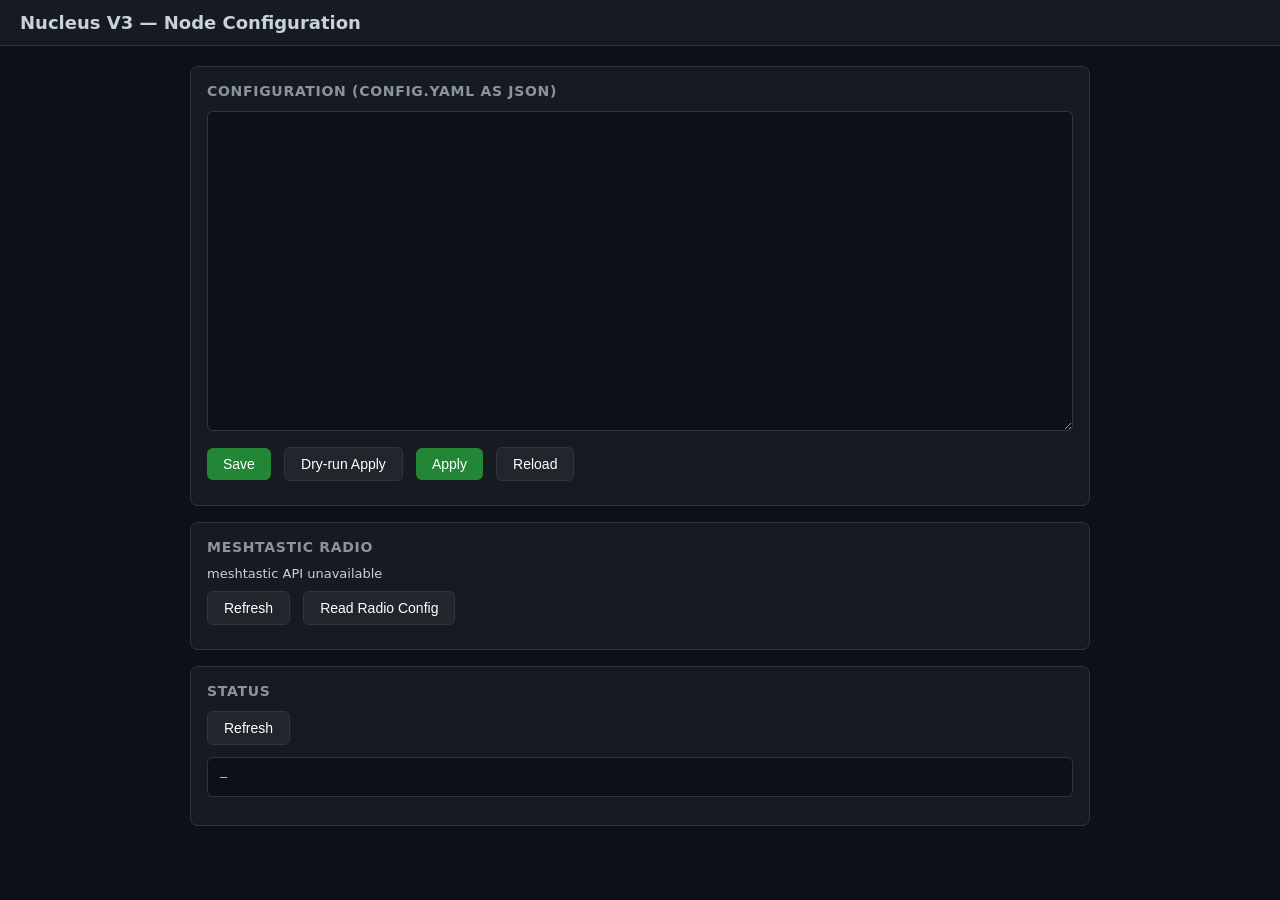
==== nucleusd/web/index.html @ f6db51ee "ap: fix wlan0 AP (no client could connect) + port meshtastic to native meshtasticd AP fixes (restore" ====
<!DOCTYPE html>
<html lang="en">
<head>
  <meta charset="utf-8">
  <meta name="viewport" content="width=device-width, initial-scale=1">
  <title>Nucleus V3</title>
  <style>
    body { font-family: system-ui, sans-serif; margin: 0; background: #0d1117; color: #c9d1d9; }
    header { background: #161b22; padding: 12px 20px; border-bottom: 1px solid #30363d; }
    h1 { font-size: 18px; margin: 0; }
    main { padding: 20px; max-width: 900px; margin: 0 auto; }
    section { background: #161b22; border: 1px solid #30363d; border-radius: 8px; padding: 16px; margin-bottom: 16px; }
    h2 { font-size: 14px; text-transform: uppercase; letter-spacing: .05em; color: #8b949e; margin-top: 0; }
    textarea { width: 100%; height: 320px; background: #0d1117; color: #c9d1d9; border: 1px solid #30363d; border-radius: 6px; font-family: monospace; font-size: 13px; padding: 8px; box-sizing: border-box; }
    input, select { background: #0d1117; color: #c9d1d9; border: 1px solid #30363d; border-radius: 6px; padding: 6px 8px; font-size: 13px; box-sizing: border-box; }
    label { font-size: 13px; color: #8b949e; }
    button { background: #238636; color: #fff; border: none; border-radius: 6px; padding: 8px 16px; font-size: 14px; cursor: pointer; margin-right: 8px; }
    button.secondary { background: #21262d; border: 1px solid #30363d; }
    pre { background: #0d1117; border: 1px solid #30363d; border-radius: 6px; padding: 12px; overflow: auto; font-size: 12px; }
    .msg { margin-top: 8px; font-size: 13px; }
    .ok { color: #3fb950; } .err { color: #f85149; }
  </style>
</head>
<body>
  <header><h1>Nucleus V3 &mdash; Node Configuration</h1></header>
  <main>
    <section>
      <h2>Configuration (config.yaml as JSON)</h2>
      <textarea id="cfg" spellcheck="false"></textarea>
      <div style="margin-top:12px">
        <button onclick="saveCfg()">Save</button>
        <button class="secondary" onclick="applyCfg(true)">Dry-run Apply</button>
        <button onclick="applyCfg(false)">Apply</button>
        <button class="secondary" onclick="loadCfg()">Reload</button>
      </div>
      <div id="msg" class="msg"></div>
    </section>
    <section>
      <h2>Meshtastic Radio</h2>
      <div id="mesh-status" class="msg">&mdash;</div>
      <div style="margin-top:10px">
        <button class="secondary" onclick="meshRefresh()">Refresh</button>
        <button class="secondary" onclick="meshReadConfig()">Read Radio Config</button>
      </div>
      <div id="mesh-cfg" style="margin-top:12px; display:none">
        <div style="display:grid; grid-template-columns:auto 1fr; gap:8px 12px; align-items:center; max-width:520px">
          <label>Long name</label><input id="m-owner" maxlength="39">
          <label>Short name</label><input id="m-owner-short" maxlength="4">
          <label>Modem preset</label>
          <select id="m-modem">
            <option>LONG_FAST</option><option>LONG_SLOW</option><option>LONG_MODERATE</option>
            <option>MEDIUM_FAST</option><option>MEDIUM_SLOW</option>
            <option>SHORT_FAST</option><option>SHORT_SLOW</option><option>SHORT_TURBO</option>
          </select>
          <label>Hop limit</label><input id="m-hop" type="number" min="1" max="7">
          <label>TX power (dBm)</label><input id="m-tx" type="number" min="0" max="30">
          <label>Role</label>
          <select id="m-role">
            <option>CLIENT</option><option>CLIENT_MUTE</option><option>CLIENT_HIDDEN</option>
            <option>TRACKER</option><option>TAK</option><option>TAK_TRACKER</option>
            <option>SENSOR</option><option>ROUTER</option><option>ROUTER_CLIENT</option>
            <option>ROUTER_LATE</option><option>REPEATER</option>
          </select>
          <label>Channel name</label><input id="m-chan" maxlength="11">
        </div>
        <div style="margin-top:12px">
          <button onclick="meshApplyConfig()">Apply to Radio</button>
          <span style="color:#8b949e; font-size:12px">region: <span id="m-region">&mdash;</span> (set via config.yaml)</span>
        </div>
        <div style="margin-top:16px">
          <label style="font-size:13px; color:#8b949e">Channel share URL</label>
          <input id="m-url" style="width:100%; margin-top:4px" placeholder="paste a channel URL to import, or read config to view this node's">
          <div style="margin-top:8px">
            <button class="secondary" onclick="meshApplyUrl()">Import URL</button>
            <button class="secondary" onclick="meshShowQr()">Show QR</button>
          </div>
          <div id="m-qr" style="margin-top:12px; background:#fff; display:inline-block; padding:8px; border-radius:6px"></div>
        </div>
      </div>
      <div id="mesh-msg" class="msg"></div>
    </section>
    <section>
      <h2>Status</h2>
      <button class="secondary" onclick="loadStatus()">Refresh</button>
      <pre id="status">&mdash;</pre>
    </section>
  </main>
  <script src="app.js"></script>
</body>
</html>
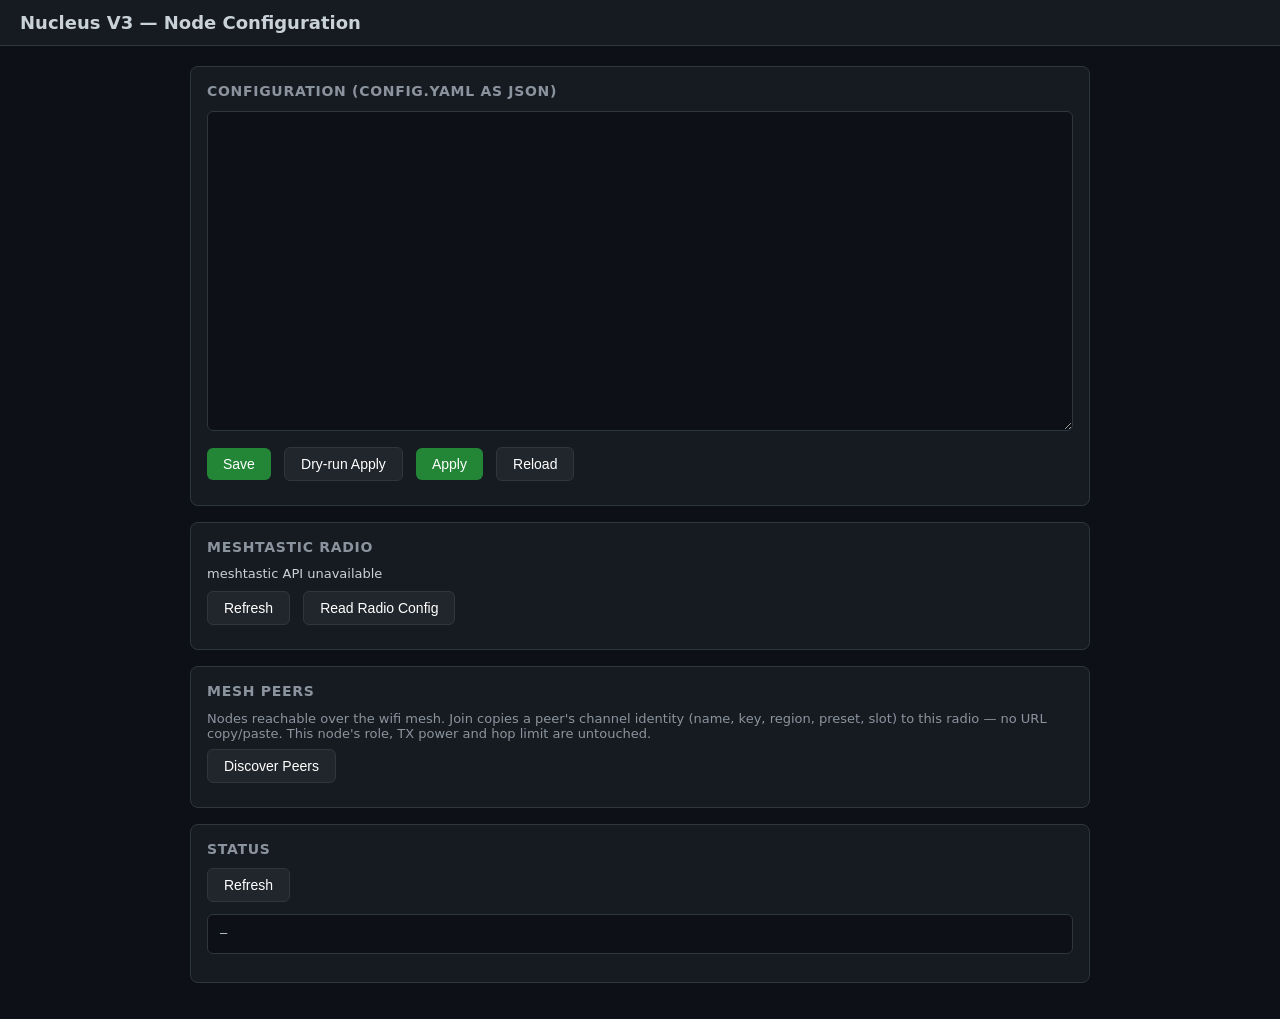
==== commit 1b2c1a81: "feat(meshtastic): expose full channel config + one-click peer join Make the LoRa radio as configurab" ====
--- a/nucleusd/web/index.html
+++ b/nucleusd/web/index.html
@@ -52,20 +52,42 @@
             <option>MEDIUM_FAST</option><option>MEDIUM_SLOW</option>
             <option>SHORT_FAST</option><option>SHORT_SLOW</option><option>SHORT_TURBO</option>
           </select>
-          <label>Hop limit</label><input id="m-hop" type="number" min="1" max="7">
-          <label>TX power (dBm)</label><input id="m-tx" type="number" min="0" max="30">
-          <label>Role</label>
+          <label>Frequency slot</label><input id="m-slot" type="number" min="0" max="104" placeholder="0 = auto">
+          <label style="color:#58a6ff">Channel name</label><input id="m-chan" maxlength="11">
+          <label style="color:#58a6ff">Encryption key</label>
+          <select id="m-psk-mode">
+            <option value="keep">Keep current key</option>
+            <option value="random">Generate new random key</option>
+            <option value="default">Default key (public)</option>
+            <option value="none">No encryption</option>
+            <option value="custom">Enter key…</option>
+          </select>
+          <label style="color:#58a6ff">Key (base64)</label>
+          <input id="m-psk-custom" placeholder="base64:..." style="display:none">
+          <label style="color:#58a6ff">Region</label>
+          <select id="m-region">
+            <option>US</option><option>EU_433</option><option>EU_868</option>
+            <option>ANZ</option><option>CN</option><option>JP</option>
+            <option>KR</option><option>TW</option><option>RU</option>
+            <option>IN</option><option>NZ_865</option><option>TH</option>
+            <option>UA_433</option><option>UA_868</option><option>LORA_24</option>
+          </select>
+          <label style="color:#d29922">Hop limit</label><input id="m-hop" type="number" min="1" max="7">
+          <label style="color:#d29922">TX power (dBm)</label><input id="m-tx" type="number" min="0" max="30">
+          <label style="color:#d29922">Role</label>
           <select id="m-role">
             <option>CLIENT</option><option>CLIENT_MUTE</option><option>CLIENT_HIDDEN</option>
             <option>TRACKER</option><option>TAK</option><option>TAK_TRACKER</option>
             <option>SENSOR</option><option>ROUTER</option><option>ROUTER_CLIENT</option>
             <option>ROUTER_LATE</option><option>REPEATER</option>
           </select>
-          <label>Channel name</label><input id="m-chan" maxlength="11">
+        </div>
+        <div style="margin-top:6px; font-size:12px; color:#8b949e">
+          <span style="color:#58a6ff">Blue</span> = channel identity (must match across nodes) ·
+          <span style="color:#d29922">Amber</span> = this node only
         </div>
         <div style="margin-top:12px">
           <button onclick="meshApplyConfig()">Apply to Radio</button>
-          <span style="color:#8b949e; font-size:12px">region: <span id="m-region">&mdash;</span> (set via config.yaml)</span>
         </div>
         <div style="margin-top:16px">
           <label style="font-size:13px; color:#8b949e">Channel share URL</label>
@@ -80,6 +102,27 @@
       <div id="mesh-msg" class="msg"></div>
     </section>
     <section>
+      <h2>Mesh Peers</h2>
+      <div style="font-size:13px; color:#8b949e; margin-bottom:8px">
+        Nodes reachable over the wifi mesh. Join copies a peer's channel
+        identity (name, key, region, preset, slot) to this radio — no URL
+        copy/paste. This node's role, TX power and hop limit are untouched.
+      </div>
+      <button class="secondary" onclick="meshLoadPeers()">Discover Peers</button>
+      <table id="peers-table" style="display:none; width:100%; border-collapse:collapse; font-size:13px; margin-top:12px">
+        <thead>
+          <tr style="text-align:left; color:#8b949e; border-bottom:1px solid #30363d">
+            <th style="padding:6px">Node IP</th><th style="padding:6px">Channel</th>
+            <th style="padding:6px">Key</th><th style="padding:6px">Region</th>
+            <th style="padding:6px">Preset</th><th style="padding:6px">Slot</th>
+            <th style="padding:6px">Match</th><th style="padding:6px"></th>
+          </tr>
+        </thead>
+        <tbody id="peers-body"></tbody>
+      </table>
+      <div id="peers-msg" class="msg"></div>
+    </section>
+    <section>
       <h2>Status</h2>
       <button class="secondary" onclick="loadStatus()">Refresh</button>
       <pre id="status">&mdash;</pre>
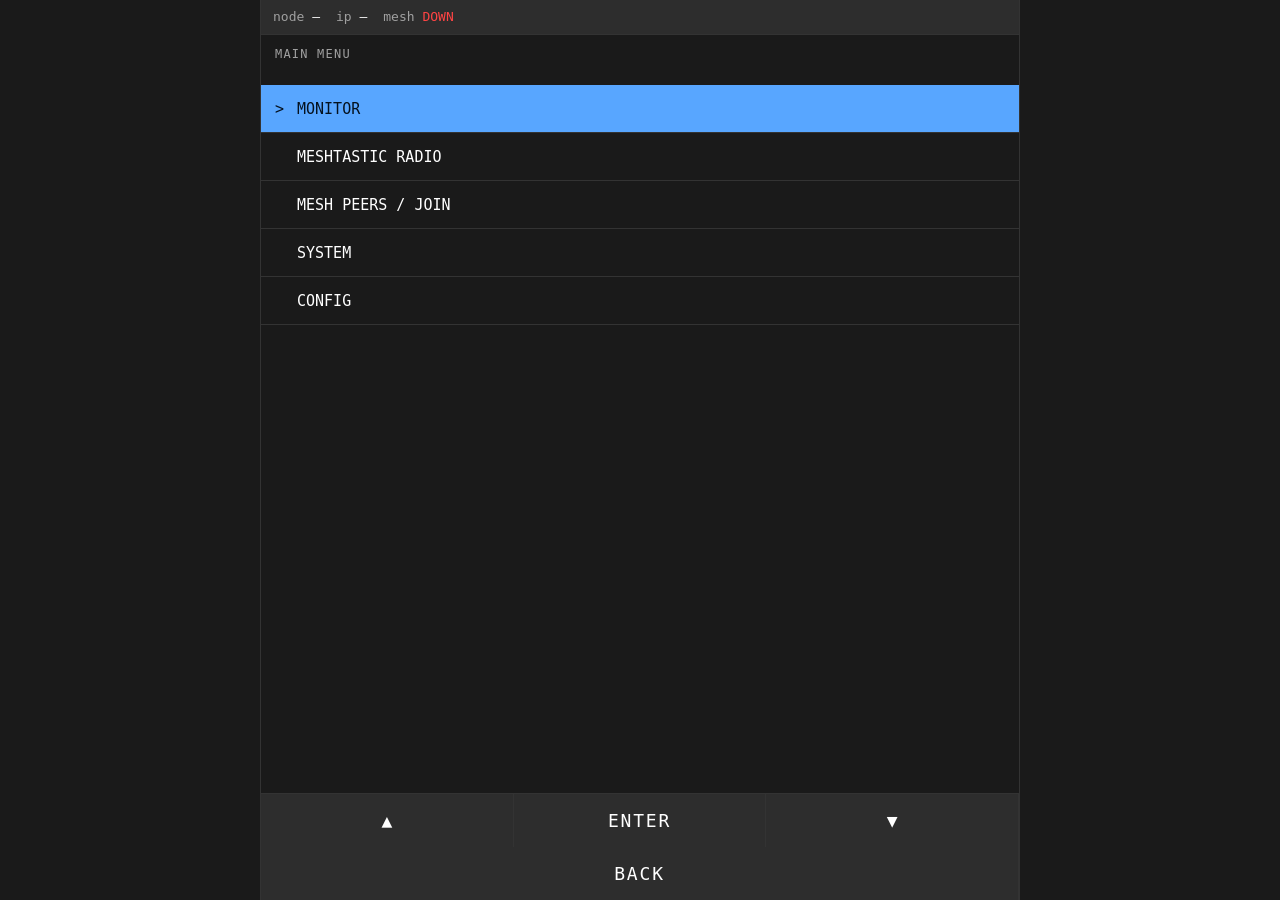
==== commit 014fcd1c: "feat(mesh): presence heartbeat, IPv4 neighbours, UI cleanup - cot-bridge: periodic presence heartbea" ====
--- a/nucleusd/web/index.html
+++ b/nucleusd/web/index.html
@@ -2,132 +2,31 @@
 <html lang="en">
 <head>
   <meta charset="utf-8">
-  <meta name="viewport" content="width=device-width, initial-scale=1">
+  <meta name="viewport" content="width=device-width, initial-scale=1, user-scalable=no">
   <title>Nucleus V3</title>
-  <style>
-    body { font-family: system-ui, sans-serif; margin: 0; background: #0d1117; color: #c9d1d9; }
-    header { background: #161b22; padding: 12px 20px; border-bottom: 1px solid #30363d; }
-    h1 { font-size: 18px; margin: 0; }
-    main { padding: 20px; max-width: 900px; margin: 0 auto; }
-    section { background: #161b22; border: 1px solid #30363d; border-radius: 8px; padding: 16px; margin-bottom: 16px; }
-    h2 { font-size: 14px; text-transform: uppercase; letter-spacing: .05em; color: #8b949e; margin-top: 0; }
-    textarea { width: 100%; height: 320px; background: #0d1117; color: #c9d1d9; border: 1px solid #30363d; border-radius: 6px; font-family: monospace; font-size: 13px; padding: 8px; box-sizing: border-box; }
-    input, select { background: #0d1117; color: #c9d1d9; border: 1px solid #30363d; border-radius: 6px; padding: 6px 8px; font-size: 13px; box-sizing: border-box; }
-    label { font-size: 13px; color: #8b949e; }
-    button { background: #238636; color: #fff; border: none; border-radius: 6px; padding: 8px 16px; font-size: 14px; cursor: pointer; margin-right: 8px; }
-    button.secondary { background: #21262d; border: 1px solid #30363d; }
-    pre { background: #0d1117; border: 1px solid #30363d; border-radius: 6px; padding: 12px; overflow: auto; font-size: 12px; }
-    .msg { margin-top: 8px; font-size: 13px; }
-    .ok { color: #3fb950; } .err { color: #f85149; }
-  </style>
+  <link rel="stylesheet" href="cli.css">
 </head>
 <body>
-  <header><h1>Nucleus V3 &mdash; Node Configuration</h1></header>
-  <main>
-    <section>
-      <h2>Configuration (config.yaml as JSON)</h2>
-      <textarea id="cfg" spellcheck="false"></textarea>
-      <div style="margin-top:12px">
-        <button onclick="saveCfg()">Save</button>
-        <button class="secondary" onclick="applyCfg(true)">Dry-run Apply</button>
-        <button onclick="applyCfg(false)">Apply</button>
-        <button class="secondary" onclick="loadCfg()">Reload</button>
-      </div>
-      <div id="msg" class="msg"></div>
-    </section>
-    <section>
-      <h2>Meshtastic Radio</h2>
-      <div id="mesh-status" class="msg">&mdash;</div>
-      <div style="margin-top:10px">
-        <button class="secondary" onclick="meshRefresh()">Refresh</button>
-        <button class="secondary" onclick="meshReadConfig()">Read Radio Config</button>
-      </div>
-      <div id="mesh-cfg" style="margin-top:12px; display:none">
-        <div style="display:grid; grid-template-columns:auto 1fr; gap:8px 12px; align-items:center; max-width:520px">
-          <label>Long name</label><input id="m-owner" maxlength="39">
-          <label>Short name</label><input id="m-owner-short" maxlength="4">
-          <label>Modem preset</label>
-          <select id="m-modem">
-            <option>LONG_FAST</option><option>LONG_SLOW</option><option>LONG_MODERATE</option>
-            <option>MEDIUM_FAST</option><option>MEDIUM_SLOW</option>
-            <option>SHORT_FAST</option><option>SHORT_SLOW</option><option>SHORT_TURBO</option>
-          </select>
-          <label>Frequency slot</label><input id="m-slot" type="number" min="0" max="104" placeholder="0 = auto">
-          <label style="color:#58a6ff">Channel name</label><input id="m-chan" maxlength="11">
-          <label style="color:#58a6ff">Encryption key</label>
-          <select id="m-psk-mode">
-            <option value="keep">Keep current key</option>
-            <option value="random">Generate new random key</option>
-            <option value="default">Default key (public)</option>
-            <option value="none">No encryption</option>
-            <option value="custom">Enter key…</option>
-          </select>
-          <label style="color:#58a6ff">Key (base64)</label>
-          <input id="m-psk-custom" placeholder="base64:..." style="display:none">
-          <label style="color:#58a6ff">Region</label>
-          <select id="m-region">
-            <option>US</option><option>EU_433</option><option>EU_868</option>
-            <option>ANZ</option><option>CN</option><option>JP</option>
-            <option>KR</option><option>TW</option><option>RU</option>
-            <option>IN</option><option>NZ_865</option><option>TH</option>
-            <option>UA_433</option><option>UA_868</option><option>LORA_24</option>
-          </select>
-          <label style="color:#d29922">Hop limit</label><input id="m-hop" type="number" min="1" max="7">
-          <label style="color:#d29922">TX power (dBm)</label><input id="m-tx" type="number" min="0" max="30">
-          <label style="color:#d29922">Role</label>
-          <select id="m-role">
-            <option>CLIENT</option><option>CLIENT_MUTE</option><option>CLIENT_HIDDEN</option>
-            <option>TRACKER</option><option>TAK</option><option>TAK_TRACKER</option>
-            <option>SENSOR</option><option>ROUTER</option><option>ROUTER_CLIENT</option>
-            <option>ROUTER_LATE</option><option>REPEATER</option>
-          </select>
-        </div>
-        <div style="margin-top:6px; font-size:12px; color:#8b949e">
-          <span style="color:#58a6ff">Blue</span> = channel identity (must match across nodes) ·
-          <span style="color:#d29922">Amber</span> = this node only
-        </div>
-        <div style="margin-top:12px">
-          <button onclick="meshApplyConfig()">Apply to Radio</button>
-        </div>
-        <div style="margin-top:16px">
-          <label style="font-size:13px; color:#8b949e">Channel share URL</label>
-          <input id="m-url" style="width:100%; margin-top:4px" placeholder="paste a channel URL to import, or read config to view this node's">
-          <div style="margin-top:8px">
-            <button class="secondary" onclick="meshApplyUrl()">Import URL</button>
-            <button class="secondary" onclick="meshShowQr()">Show QR</button>
-          </div>
-          <div id="m-qr" style="margin-top:12px; background:#fff; display:inline-block; padding:8px; border-radius:6px"></div>
-        </div>
-      </div>
-      <div id="mesh-msg" class="msg"></div>
-    </section>
-    <section>
-      <h2>Mesh Peers</h2>
-      <div style="font-size:13px; color:#8b949e; margin-bottom:8px">
-        Nodes reachable over the wifi mesh. Join copies a peer's channel
-        identity (name, key, region, preset, slot) to this radio — no URL
-        copy/paste. This node's role, TX power and hop limit are untouched.
-      </div>
-      <button class="secondary" onclick="meshLoadPeers()">Discover Peers</button>
-      <table id="peers-table" style="display:none; width:100%; border-collapse:collapse; font-size:13px; margin-top:12px">
-        <thead>
-          <tr style="text-align:left; color:#8b949e; border-bottom:1px solid #30363d">
-            <th style="padding:6px">Node IP</th><th style="padding:6px">Channel</th>
-            <th style="padding:6px">Key</th><th style="padding:6px">Region</th>
-            <th style="padding:6px">Preset</th><th style="padding:6px">Slot</th>
-            <th style="padding:6px">Match</th><th style="padding:6px"></th>
-          </tr>
-        </thead>
-        <tbody id="peers-body"></tbody>
-      </table>
-      <div id="peers-msg" class="msg"></div>
-    </section>
-    <section>
-      <h2>Status</h2>
-      <button class="secondary" onclick="loadStatus()">Refresh</button>
-      <pre id="status">&mdash;</pre>
-    </section>
-  </main>
+  <div id="shell">
+    <!-- Persistent status header: node id · mesh IP · mesh state · version -->
+    <div id="hdr">
+      <span><span class="k">node</span> <span class="v" id="h-node">—</span></span>
+      <span><span class="k">ip</span> <span class="v" id="h-ip">—</span></span>
+      <span><span class="k">mesh</span> <span class="v" id="h-mesh">—</span></span>
+    </div>
+
+    <!-- Only this scrolls; header and control bar are fixed. -->
+    <div id="view"></div>
+
+    <!-- Fixed control set, identical on every page. -->
+    <div id="ctrl">
+      <button id="c-up" title="Up (↑)">&#9650;</button>
+      <button id="c-enter" title="Enter (Enter)">ENTER</button>
+      <button id="c-down" title="Down (↓)">&#9660;</button>
+      <button id="c-back" title="Back (Esc)">BACK</button>
+    </div>
+  </div>
   <script src="app.js"></script>
+  <script src="cli.js"></script>
 </body>
 </html>
--- a/nucleusd/web/cli.css
+++ b/nucleusd/web/cli.css
@@ -0,0 +1,181 @@
+/* Nucleus V3 — CLI/TUI shell.
+   One layout, one control set, one focus model for every page.
+   Terminal aesthetic: monospace, dark, green/amber/red status colours. */
+
+:root {
+  --bg-primary: #1a1a1a;
+  --bg-card: #2d2d2d;
+  --border-color: #333333;
+  --text-primary: #ffffff;
+  --text-secondary: #a0a0a0;
+  --ok: #00ff88;
+  --off: #ff4444;
+  --warn: #ffaa00;
+  --accent: #58a6ff;
+}
+
+* { box-sizing: border-box; }
+
+html, body {
+  margin: 0;
+  height: 100%;
+  background: var(--bg-primary);
+  color: var(--text-primary);
+  font-family: "DejaVu Sans Mono", "Liberation Mono", Menlo, Consolas, monospace;
+  font-size: 15px;
+  -webkit-user-select: none;
+  user-select: none;
+}
+
+/* Fixed 3-row shell: header · scrolling viewport · control bar. */
+#shell {
+  display: flex;
+  flex-direction: column;
+  height: 100%;
+  max-width: 760px;
+  margin: 0 auto;
+  border-left: 1px solid var(--border-color);
+  border-right: 1px solid var(--border-color);
+}
+
+/* ── Status header (persistent) ─────────────────────────────── */
+#hdr {
+  flex: 0 0 auto;
+  padding: 8px 12px;
+  border-bottom: 1px solid var(--border-color);
+  background: var(--bg-card);
+  display: flex;
+  flex-wrap: wrap;
+  gap: 6px 16px;
+  align-items: center;
+  font-size: 13px;
+  line-height: 1.4;
+}
+#hdr .k { color: var(--text-secondary); }
+#hdr .v { color: var(--text-primary); }
+#hdr .up { color: var(--ok); }
+#hdr .down { color: var(--off); }
+#hdr .warn { color: var(--warn); }
+#hdr .title {
+  font-weight: bold;
+  letter-spacing: .12em;
+  color: var(--accent);
+  margin-right: auto;
+}
+
+/* ── Scrolling viewport (only this scrolls) ─────────────────── */
+#view {
+  flex: 1 1 auto;
+  overflow-y: auto;
+  padding: 6px 0;
+  -webkit-overflow-scrolling: touch;
+}
+
+.page-title {
+  color: var(--text-secondary);
+  text-transform: uppercase;
+  letter-spacing: .1em;
+  font-size: 12px;
+  padding: 6px 14px 4px;
+}
+
+.hint {
+  color: var(--text-secondary);
+  font-size: 12px;
+  padding: 2px 14px 8px;
+  line-height: 1.5;
+}
+
+/* Selectable rows (menus + field lists). Big, static targets. */
+.row {
+  display: flex;
+  align-items: center;
+  gap: 10px;
+  padding: 12px 14px;
+  min-height: 48px;
+  cursor: pointer;
+  border-bottom: 1px solid var(--border-color);
+}
+.row .cur {
+  width: 12px;
+  color: var(--accent);
+  flex: 0 0 12px;
+}
+.row.sel {
+  background: var(--accent);
+  color: #05121f;
+}
+.row.sel .cur { color: #05121f; }
+.row .label { flex: 1 1 auto; }
+.row .val { color: var(--text-secondary); text-align: right; }
+.row.sel .val { color: #05121f; }
+.row.editing { background: #14324f; color: var(--text-primary); }
+.row.editing .cur { color: var(--warn); }
+
+.row .val input, .row .val select {
+  background: var(--bg-primary);
+  color: var(--text-primary);
+  border: 1px solid var(--warn);
+  border-radius: 4px;
+  padding: 4px 6px;
+  font-family: inherit;
+  font-size: 14px;
+  max-width: 220px;
+}
+
+/* Content archetype: read-only panels, tables, logs. */
+.content { padding: 4px 14px 12px; user-select: text; }
+.content table { width: 100%; border-collapse: collapse; font-size: 13px; }
+.content th {
+  text-align: left; color: var(--text-secondary);
+  border-bottom: 1px solid var(--border-color); padding: 6px 8px; font-weight: normal;
+}
+.content td { padding: 6px 8px; border-bottom: 1px solid var(--border-color); }
+.content .ok { color: var(--ok); }
+.content .off { color: var(--off); }
+.content .warn { color: var(--warn); }
+.content pre {
+  background: #111; border: 1px solid var(--border-color); border-radius: 6px;
+  padding: 10px; overflow: auto; font-size: 12px; white-space: pre-wrap; word-break: break-word;
+}
+.content .kv { display: flex; gap: 10px; padding: 4px 0; }
+.content .kv .k { color: var(--text-secondary); min-width: 130px; }
+
+.btnrow { padding: 10px 14px; display: flex; flex-wrap: wrap; gap: 8px; }
+.act {
+  background: var(--bg-card); color: var(--text-primary);
+  border: 1px solid var(--border-color); border-radius: 6px;
+  padding: 10px 14px; font-family: inherit; font-size: 14px; cursor: pointer; min-height: 44px;
+}
+.act.primary { background: #185c37; border-color: #1f7d4a; }
+.act:active { filter: brightness(1.3); }
+
+.msg { padding: 4px 14px; font-size: 13px; min-height: 20px; }
+.msg.ok { color: var(--ok); }
+.msg.err { color: var(--off); }
+
+.qr { background: #fff; display: inline-block; padding: 8px; border-radius: 6px; margin: 8px 14px; }
+.qr svg { width: 200px; height: 200px; }
+
+/* ── Fixed control bar (always present, same place) ─────────── */
+#ctrl {
+  flex: 0 0 auto;
+  border-top: 1px solid var(--border-color);
+  background: var(--bg-card);
+  display: grid;
+  grid-template-columns: 1fr 1fr 1fr;
+  grid-template-areas: "up enter down" "back back back";
+}
+#ctrl button {
+  background: transparent; color: var(--text-primary);
+  border: none; border-right: 1px solid var(--border-color);
+  padding: 16px 0; font-family: inherit; font-size: 18px; cursor: pointer;
+}
+#ctrl button:active { background: var(--accent); color: #05121f; }
+#c-up { grid-area: up; }
+#c-enter { grid-area: enter; font-size: 15px; letter-spacing: .1em; }
+#c-down { grid-area: down; border-right: none; }
+#c-back {
+  grid-area: back; border-top: 1px solid var(--border-color);
+  border-right: none; font-size: 14px; letter-spacing: .1em; color: var(--text-secondary);
+}
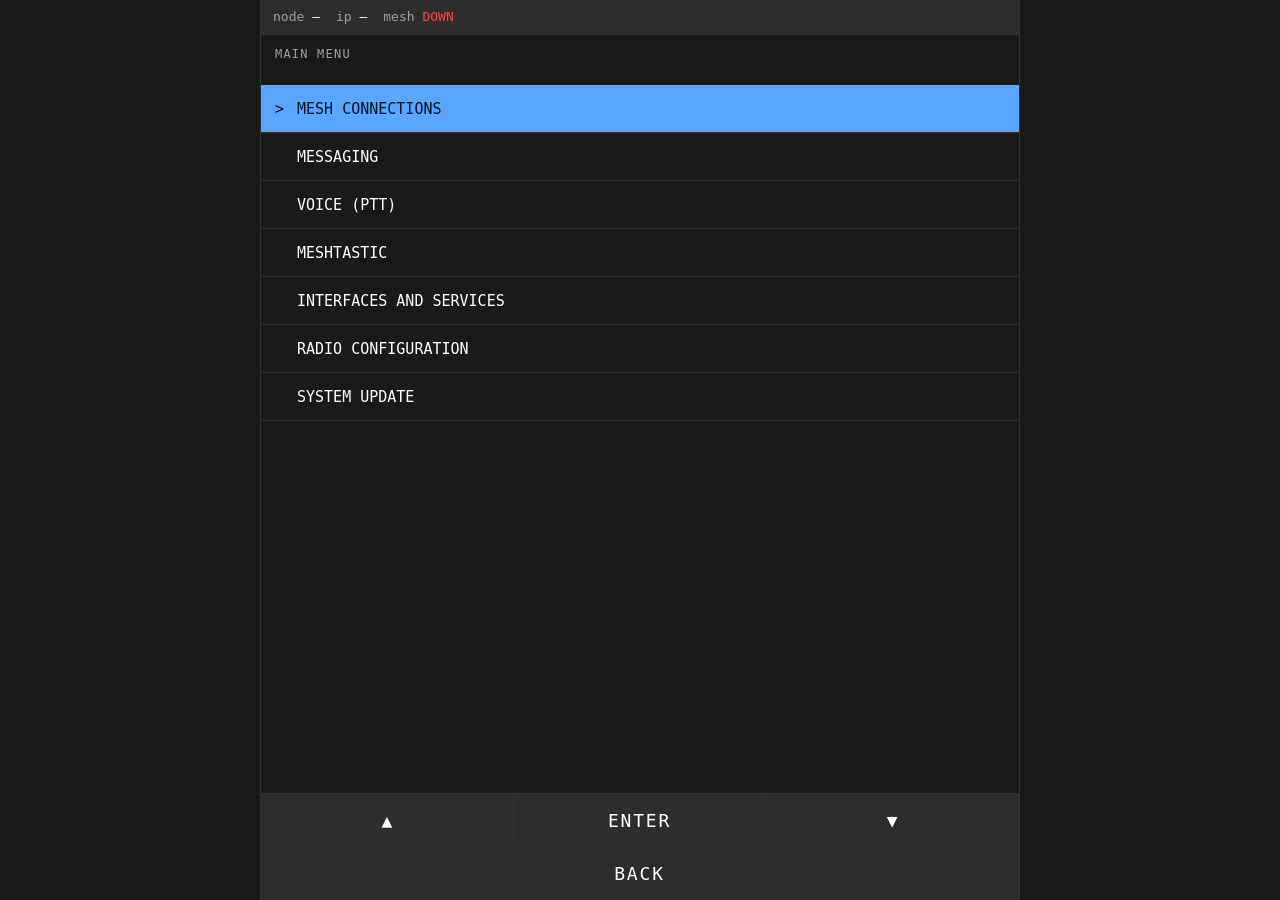
==== commit 18f28e12: "web: streamline messaging UI - Replace ftext + Send button with a single always-on compose input:   " ====
--- a/nucleusd/web/index.html
+++ b/nucleusd/web/index.html
@@ -15,8 +15,12 @@
       <span><span class="k">mesh</span> <span class="v" id="h-mesh">—</span></span>
     </div>
 
-    <!-- Only this scrolls; header and control bar are fixed. -->
+    <!-- Only this scrolls; header, compose dock and control bar are fixed. -->
     <div id="view"></div>
+
+    <!-- Pinned compose dock: pages with a `compose` item render it here so the
+         input stays put and is never pushed around by the growing log. -->
+    <div id="compose-dock"></div>
 
     <!-- Fixed control set, identical on every page. -->
     <div id="ctrl">
--- a/nucleusd/web/cli.css
+++ b/nucleusd/web/cli.css
@@ -123,6 +123,43 @@
   max-width: 220px;
 }
 
+/* Compose dock: pinned between the scrolling viewport and the control bar so
+   the message input never moves as the log grows. */
+#compose-dock {
+  flex: 0 0 auto;
+  border-top: 1px solid var(--border-color);
+  background: var(--bg-card);
+}
+.compose-row {
+  display: flex;
+  align-items: center;
+  gap: 8px;
+  padding: 10px 14px;
+}
+.compose-input {
+  flex: 1 1 auto;
+  background: var(--bg-primary);
+  color: var(--text-primary);
+  border: 1px solid var(--accent);
+  border-radius: 4px;
+  padding: 10px 10px;
+  font-family: inherit;
+  font-size: 14px;
+  min-width: 0;
+}
+.compose-send {
+  flex: 0 0 auto;
+  background: var(--accent);
+  color: #05121f;
+  border: none;
+  border-radius: 4px;
+  padding: 10px 16px;
+  font-family: inherit;
+  font-size: 14px;
+  font-weight: bold;
+  cursor: pointer;
+}
+
 /* Content archetype: read-only panels, tables, logs. */
 .content { padding: 4px 14px 12px; user-select: text; }
 .content table { width: 100%; border-collapse: collapse; font-size: 13px; }
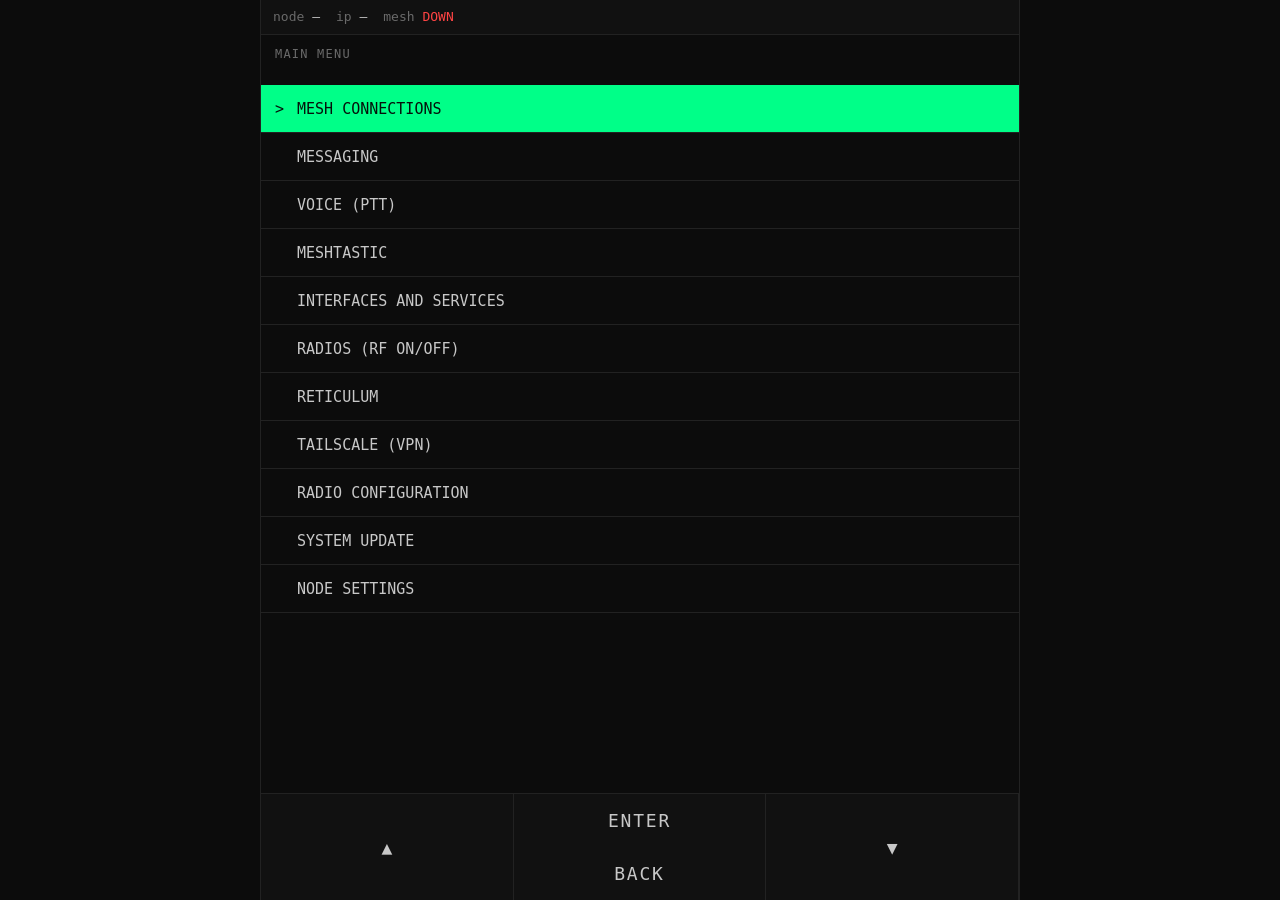
==== commit 9380eea3: "web: add selectable display theme (classic / htop) with bundled Terminus font The UI shipped a singl" ====
--- a/nucleusd/web/index.html
+++ b/nucleusd/web/index.html
@@ -4,6 +4,15 @@
   <meta charset="utf-8">
   <meta name="viewport" content="width=device-width, initial-scale=1, user-scalable=no">
   <title>Nucleus V3</title>
+  <!-- Apply the saved display theme before the stylesheet paints, so there is no
+       flash of the default palette. Theme is chosen in NODE SETTINGS and stored
+       per-browser; "classic" is the implicit default (no data-theme attr). -->
+  <script>
+    try {
+      var t = localStorage.getItem("nucleus-theme");
+      if (t && t !== "classic") document.documentElement.setAttribute("data-theme", t);
+    } catch (e) {}
+  </script>
   <link rel="stylesheet" href="cli.css">
 </head>
 <body>
--- a/nucleusd/web/cli.css
+++ b/nucleusd/web/cli.css
@@ -1,17 +1,77 @@
 /* Nucleus V3 — CLI/TUI shell.
    One layout, one control set, one focus model for every page.
-   Terminal aesthetic: monospace, dark, green/amber/red status colours. */
+   Terminal aesthetic: monospace, dark, green/amber/red status colours.
+
+   Theming: every colour, the font and the base size are CSS variables on the
+   theme scope. The default (`classic`) palette lives in :root; alternate themes
+   override only the variables they change via [data-theme="..."] on <html>.
+   The theme is chosen in the UI (NODE SETTINGS) and stored per-browser in
+   localStorage, applied by index.html before first paint. No backend/config. */
+
+/* Terminus console font, bundled so mesh clients with no internet still get it.
+   Regular + bold only; the htop theme uses it, classic keeps DejaVu Sans Mono. */
+@font-face {
+  font-family: "Terminus";
+  font-style: normal;
+  font-weight: 400;
+  font-display: swap;
+  src: url("terminus.woff2") format("woff2");
+}
+@font-face {
+  font-family: "Terminus";
+  font-style: normal;
+  font-weight: 700;
+  font-display: swap;
+  src: url("terminus-bold.woff2") format("woff2");
+}
 
 :root {
-  --bg-primary: #1a1a1a;
-  --bg-card: #2d2d2d;
-  --border-color: #333333;
-  --text-primary: #ffffff;
-  --text-secondary: #a0a0a0;
+  --bg-primary: #0c0c0c;
+  --bg-card: #111111;
+  --bg-deep: #060606;       /* <pre>/log wells, darker than the page */
+  --bg-edit: #062616;       /* field row while editing (dark green) */
+  --border-color: #222222;
+  --scroll-thumb: #2a2a2a;
+  --text-primary: #c8c8c8;
+  --text-secondary: #6a6a6a;
   --ok: #00ff88;
   --off: #ff4444;
   --warn: #ffaa00;
-  --accent: #58a6ff;
+  --accent: #00ff88;
+  --on-accent: #05120b;     /* text drawn on an --accent / --ok fill */
+  --on-voice: #05121f;      /* voice.html on-accent (bluer black) */
+  --font: "DejaVu Sans Mono", "Liberation Mono", Menlo, Consolas, monospace;
+  --fs: 15px;
+  /* Per-theme text scale. Every font-size in this file is wrapped in
+     calc(Npx * var(--fscale)) so a theme can grow/shrink all text at once —
+     needed because the Terminus bitmap font renders ~20% smaller than DejaVu
+     at the same px. Classic = 1 (unchanged). */
+  --fscale: 1;
+}
+
+/* htop theme: muted ANSI palette, Terminus bitmap font, flat compact rows and
+   reverse-video bars like a real terminal monitor. Overrides variables only;
+   a few structural tweaks (row height, borders, text case) live further down,
+   gated on [data-theme="htop"]. */
+[data-theme="htop"] {
+  --bg-primary: #000000;
+  --bg-card: #000000;
+  --bg-deep: #000000;
+  --bg-edit: #00005f;       /* reverse-video blue, MC-style edit field */
+  --border-color: #1c1c1c;
+  --scroll-thumb: #303030;
+  --text-primary: #cdcdcd;
+  --text-secondary: #8a8a8a;
+  --ok: #5fd75f;            /* ansi bright green */
+  --off: #ff5f5f;           /* ansi bright red */
+  --warn: #ffd75f;          /* ansi bright yellow */
+  --accent: #5fd7d7;        /* ansi cyan — htop's selection/column colour */
+  --on-accent: #000000;
+  --on-voice: #000000;
+  --font: "Terminus", "DejaVu Sans Mono", monospace;
+  /* Terminus renders smaller per px; bump all text so it reads larger than
+     classic. Drives every calc()-wrapped font-size in this file. */
+  --fscale: 1.4;
 }
 
 * { box-sizing: border-box; }
@@ -21,8 +81,8 @@
   height: 100%;
   background: var(--bg-primary);
   color: var(--text-primary);
-  font-family: "DejaVu Sans Mono", "Liberation Mono", Menlo, Consolas, monospace;
-  font-size: 15px;
+  font-family: var(--font);
+  font-size: calc(var(--fs) * var(--fscale));
   -webkit-user-select: none;
   user-select: none;
 }
@@ -48,7 +108,7 @@
   flex-wrap: wrap;
   gap: 6px 16px;
   align-items: center;
-  font-size: 13px;
+  font-size: calc(13px * var(--fscale));
   line-height: 1.4;
 }
 #hdr .k { color: var(--text-secondary); }
@@ -71,17 +131,23 @@
   -webkit-overflow-scrolling: touch;
 }
 
+/* Log pages (stickBottom): anchor content to the bottom of the viewport so the
+   newest message sits directly above the compose box, even with a short log. */
+#view.stick-bottom { display: flex; flex-direction: column; }
+#view.stick-bottom > * { flex-shrink: 0; }
+#view.stick-bottom > :first-child { margin-top: auto; }
+
 .page-title {
   color: var(--text-secondary);
   text-transform: uppercase;
   letter-spacing: .1em;
-  font-size: 12px;
+  font-size: calc(12px * var(--fscale));
   padding: 6px 14px 4px;
 }
 
 .hint {
   color: var(--text-secondary);
-  font-size: 12px;
+  font-size: calc(12px * var(--fscale));
   padding: 2px 14px 8px;
   line-height: 1.5;
 }
@@ -103,24 +169,92 @@
 }
 .row.sel {
   background: var(--accent);
-  color: #05121f;
-}
-.row.sel .cur { color: #05121f; }
+  color: var(--on-accent);
+}
+.row.sel .cur { color: var(--on-accent); }
 .row .label { flex: 1 1 auto; }
 .row .val { color: var(--text-secondary); text-align: right; }
-.row.sel .val { color: #05121f; }
-.row.editing { background: #14324f; color: var(--text-primary); }
+.row.sel .val { color: var(--on-accent); }
+.row.editing { background: var(--bg-edit); color: var(--text-primary); }
 .row.editing .cur { color: var(--warn); }
+
+/* ── Row kinds: tell headers, commands and variables apart ──── */
+/* Section headers (collapse toggles): bold, uppercase, carded. */
+.row-section {
+  background: var(--bg-card);
+  text-transform: uppercase;
+  letter-spacing: .08em;
+  font-weight: bold;
+  color: var(--text-primary);
+}
+/* Command buttons: accent label, flush left (no indent). */
+.row-button .label { color: var(--accent); }
+.row-section .label { color: var(--text-primary); }
+/* Editable variables (fselect/fnum/ftext): indented, grey label, value in
+   normal text so the setting name and its value read as a pair, distinct
+   from the action buttons above/below them. */
+.row-fselect, .row-fnum, .row-ftext { min-height: 42px; }
+.row-fselect .label, .row-fnum .label, .row-ftext .label {
+  padding-left: 22px;
+  color: var(--text-primary);
+}
+.row-fselect .val, .row-fnum .val, .row-ftext .val { color: var(--text-primary); }
+/* Selection + edit states keep their dark-on-accent contrast. */
+.row-section.sel .label, .row-button.sel .label { color: var(--on-accent); }
+.row.sel .val { color: var(--on-accent); }
+/* Selected (bright-green) field row: force BOTH label and value black so the
+   indented variable rows stay legible, matching the button/section rows. */
+.row-fselect.sel .label, .row-fnum.sel .label, .row-ftext.sel .label { color: var(--on-accent); }
+/* Editing (dark-green) field row: light label + amber value (matching the edit
+   cursor) so black-on-dark-green is never shown. Last so it wins over .sel. */
+.row.editing .label { color: var(--text-primary); }
+.row.editing .val { color: var(--warn); }
+/* Empty field showing placeholder text: render as an actual bordered input box
+   (matching the edit-mode input) so it reads as a paste target, not a hint. */
+.row .val.placeholder {
+  color: var(--text-primary); font-style: italic;
+  border: 1px solid var(--accent); border-radius: 0;
+  padding: 4px 6px; text-align: left;
+}
+.row.sel .val.placeholder { color: var(--on-accent); border-color: var(--on-accent); }
+
+/* Inline row-action button (e.g. per-contact "req path"), pinned to the row's
+   right end. Stays tappable while the rest of the row navigates. */
+.row .row-act {
+  flex: 0 0 auto;
+  background: transparent;
+  color: var(--accent);
+  border: 1px solid var(--accent);
+  border-radius: 0;
+  padding: 6px 10px;
+  font-family: inherit;
+  font-size: calc(12px * var(--fscale));
+  letter-spacing: .06em;
+  text-transform: uppercase;
+  cursor: pointer;
+}
+.row .row-act:active { background: var(--accent); color: var(--on-accent); }
+.row.sel .row-act { border-color: var(--on-accent); color: var(--on-accent); }
+
+/* On/off switch variant of the inline row-action (Radios page). Filled when ON,
+   muted outline when OFF, warn tint when state is unknown. */
+.row .row-act.sw-on  { background: var(--ok);  color: var(--on-accent); border-color: var(--ok); }
+.row .row-act.sw-off { background: transparent; color: var(--off); border-color: var(--off); }
+.row .row-act.sw-unknown { background: transparent; color: var(--warn); border-color: var(--warn); }
+.row.sel .row-act.sw-on,
+.row.sel .row-act.sw-off,
+.row.sel .row-act.sw-unknown { border-color: var(--on-accent); }
 
 .row .val input, .row .val select {
   background: var(--bg-primary);
   color: var(--text-primary);
   border: 1px solid var(--warn);
-  border-radius: 4px;
+  border-radius: 0;
   padding: 4px 6px;
   font-family: inherit;
-  font-size: 14px;
+  font-size: calc(14px * var(--fscale));
   max-width: 220px;
+  caret-color: var(--accent);
 }
 
 /* Compose dock: pinned between the scrolling viewport and the control bar so
@@ -141,28 +275,32 @@
   background: var(--bg-primary);
   color: var(--text-primary);
   border: 1px solid var(--accent);
-  border-radius: 4px;
+  border-radius: 0;
   padding: 10px 10px;
   font-family: inherit;
-  font-size: 14px;
+  font-size: calc(14px * var(--fscale));
   min-width: 0;
+  caret-color: var(--accent);
 }
 .compose-send {
   flex: 0 0 auto;
-  background: var(--accent);
-  color: #05121f;
-  border: none;
-  border-radius: 4px;
+  background: transparent;
+  color: var(--accent);
+  border: 1px solid var(--accent);
+  border-radius: 0;
   padding: 10px 16px;
   font-family: inherit;
-  font-size: 14px;
+  font-size: calc(14px * var(--fscale));
   font-weight: bold;
+  letter-spacing: .1em;
+  text-transform: uppercase;
   cursor: pointer;
 }
+.compose-send:active { background: var(--accent); color: var(--on-accent); }
 
 /* Content archetype: read-only panels, tables, logs. */
 .content { padding: 4px 14px 12px; user-select: text; }
-.content table { width: 100%; border-collapse: collapse; font-size: 13px; }
+.content table { width: 100%; border-collapse: collapse; font-size: calc(13px * var(--fscale)); }
 .content th {
   text-align: left; color: var(--text-secondary);
   border-bottom: 1px solid var(--border-color); padding: 6px 8px; font-weight: normal;
@@ -172,26 +310,27 @@
 .content .off { color: var(--off); }
 .content .warn { color: var(--warn); }
 .content pre {
-  background: #111; border: 1px solid var(--border-color); border-radius: 6px;
-  padding: 10px; overflow: auto; font-size: 12px; white-space: pre-wrap; word-break: break-word;
+  background: var(--bg-deep); border: 1px solid var(--border-color); border-radius: 0;
+  padding: 10px; overflow: auto; font-size: calc(12px * var(--fscale)); white-space: pre-wrap; word-break: break-word;
 }
 .content .kv { display: flex; gap: 10px; padding: 4px 0; }
 .content .kv .k { color: var(--text-secondary); min-width: 130px; }
 
 .btnrow { padding: 10px 14px; display: flex; flex-wrap: wrap; gap: 8px; }
 .act {
-  background: var(--bg-card); color: var(--text-primary);
-  border: 1px solid var(--border-color); border-radius: 6px;
-  padding: 10px 14px; font-family: inherit; font-size: 14px; cursor: pointer; min-height: 44px;
-}
-.act.primary { background: #185c37; border-color: #1f7d4a; }
-.act:active { filter: brightness(1.3); }
-
-.msg { padding: 4px 14px; font-size: 13px; min-height: 20px; }
+  background: transparent; color: var(--text-primary);
+  border: 1px solid var(--border-color); border-radius: 0;
+  padding: 10px 14px; font-family: inherit; font-size: calc(14px * var(--fscale)); cursor: pointer; min-height: 44px;
+  text-transform: uppercase; letter-spacing: .08em;
+}
+.act.primary { background: transparent; color: var(--accent); border-color: var(--accent); }
+.act:active { background: var(--accent); color: var(--on-accent); }
+
+.msg { padding: 4px 14px; font-size: calc(13px * var(--fscale)); min-height: 20px; }
 .msg.ok { color: var(--ok); }
 .msg.err { color: var(--off); }
 
-.qr { background: #fff; display: inline-block; padding: 8px; border-radius: 6px; margin: 8px 14px; }
+.qr { background: #fff; display: inline-block; padding: 8px; border-radius: 0; margin: 8px 14px; }
 .qr svg { width: 200px; height: 200px; }
 
 /* ── Fixed control bar (always present, same place) ─────────── */
@@ -201,18 +340,80 @@
   background: var(--bg-card);
   display: grid;
   grid-template-columns: 1fr 1fr 1fr;
-  grid-template-areas: "up enter down" "back back back";
+  grid-template-areas: "up enter down" "up back down";
 }
 #ctrl button {
   background: transparent; color: var(--text-primary);
   border: none; border-right: 1px solid var(--border-color);
-  padding: 16px 0; font-family: inherit; font-size: 18px; cursor: pointer;
-}
-#ctrl button:active { background: var(--accent); color: #05121f; }
+  padding: 16px 0; font-family: inherit; font-size: calc(18px * var(--fscale)); cursor: pointer;
+}
+#ctrl button:active { background: var(--accent); color: var(--on-accent); }
 #c-up { grid-area: up; }
-#c-enter { grid-area: enter; font-size: 15px; letter-spacing: .1em; }
+#c-enter { grid-area: enter; font-size: calc(15px * var(--fscale)); letter-spacing: .1em; }
 #c-down { grid-area: down; border-right: none; }
 #c-back {
   grid-area: back; border-top: 1px solid var(--border-color);
-  border-right: none; font-size: 14px; letter-spacing: .1em; color: var(--text-secondary);
-}
+  font-size: calc(14px * var(--fscale)); letter-spacing: .1em; color: var(--text-secondary);
+}
+
+/* Thin dark scrollbar to match the terminal shell. */
+#view::-webkit-scrollbar { width: 8px; }
+#view::-webkit-scrollbar-track { background: var(--bg-primary); }
+#view::-webkit-scrollbar-thumb { background: var(--scroll-thumb); }
+#view { scrollbar-width: thin; scrollbar-color: var(--scroll-thumb) var(--bg-primary); }
+
+/* Blinking block cursor on the title for that live-terminal feel. */
+#hdr .title::after {
+  content: "_";
+  color: var(--accent);
+  animation: blink 1.1s step-end infinite;
+}
+@keyframes blink { 50% { opacity: 0; } }
+
+/* ── htop theme: structural overrides ───────────────────────────
+   Colours/font come from the [data-theme="htop"] variable block near the top.
+   These rules reshape the chrome to read like a terminal monitor rather than a
+   neon card UI: flat compact rows, no rounded neon, reverse-video header/column
+   bars, normal-case text and a classic key-hint control bar. */
+
+/* Tighter, borderless rows — htop lists have no inter-row rules. */
+[data-theme="htop"] .row { min-height: 30px; padding: 4px 12px; border-bottom: none; }
+[data-theme="htop"] .row-fselect,
+[data-theme="htop"] .row-fnum,
+[data-theme="htop"] .row-ftext { min-height: 28px; }
+
+/* Column/section header bar: black on green, like htop's field header row. */
+[data-theme="htop"] .row-section {
+  background: var(--ok);
+  color: var(--on-accent);
+  letter-spacing: 0;
+}
+[data-theme="htop"] .row-section .label { color: var(--on-accent); }
+
+/* Drop the uppercase+tracking shout that marks the AI-card look; a terminal
+   shows plain text. Keep section/table headers readable without the spacing. */
+[data-theme="htop"] .page-title,
+[data-theme="htop"] .row-section,
+[data-theme="htop"] .act,
+[data-theme="htop"] .compose-send,
+[data-theme="htop"] .row .row-act,
+[data-theme="htop"] #c-enter,
+[data-theme="htop"] #c-back { letter-spacing: 0; text-transform: none; }
+
+/* Status header: flat black bar, no card tint. */
+[data-theme="htop"] #hdr { background: var(--bg-primary); }
+/* No blinking cursor — htop has a static header. */
+[data-theme="htop"] #hdr .title::after { content: ""; animation: none; }
+
+/* Table header row as a reverse-video bar (htop column heads). */
+[data-theme="htop"] .content th {
+  background: var(--ok);
+  color: var(--on-accent);
+  border-bottom: none;
+}
+[data-theme="htop"] .content td { border-bottom: 1px solid var(--border-color); }
+
+/* Control bar: key-hint style — label on a muted bar, flat and compact. */
+[data-theme="htop"] #ctrl { background: var(--bg-primary); }
+[data-theme="htop"] #ctrl button { padding: 10px 0; color: var(--text-primary); }
+[data-theme="htop"] #ctrl button:active { background: var(--accent); color: var(--on-accent); }
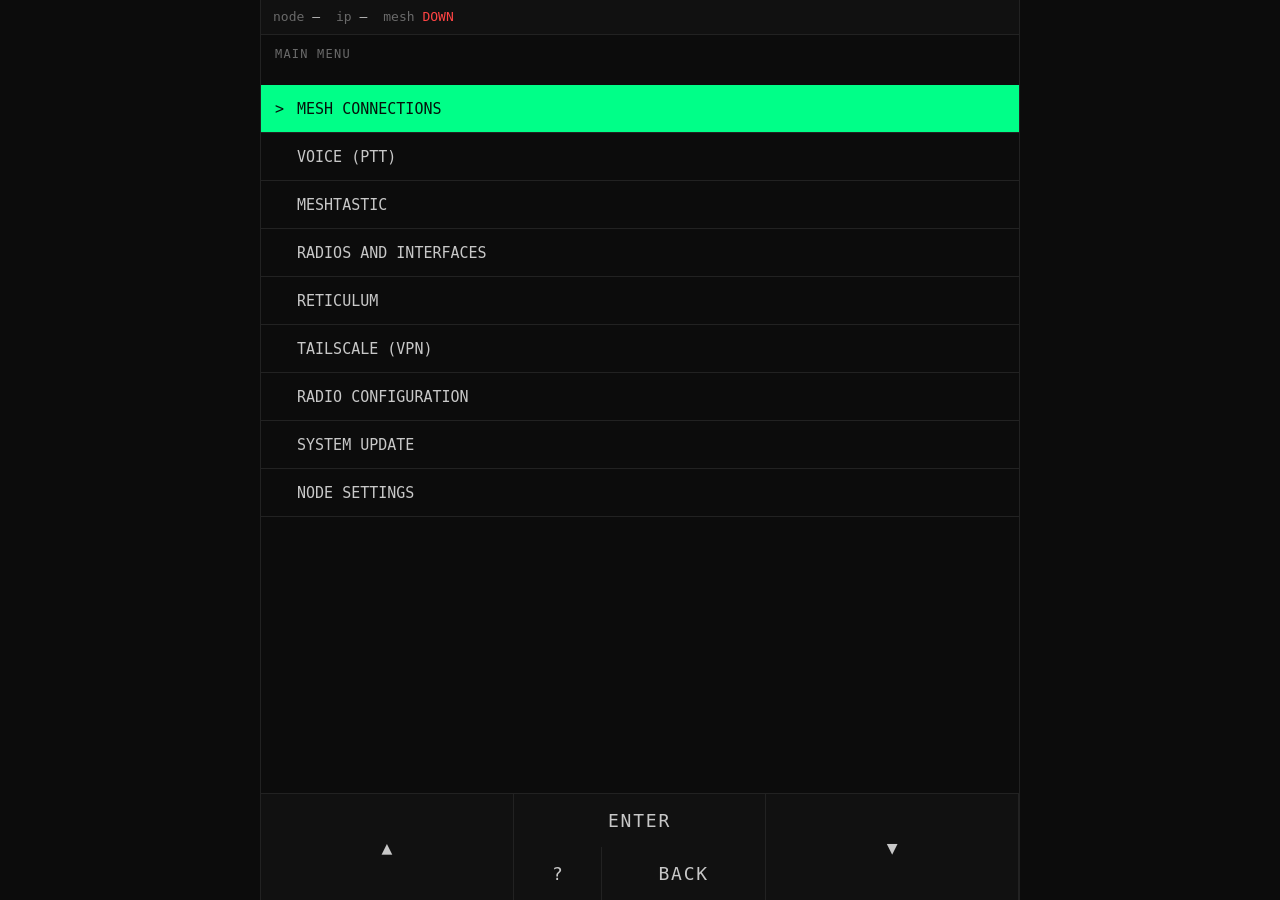
==== commit 04477b17: "feat(web): per-page help panel from the operator manual Add a "?" control to the web UI shell that s" ====
--- a/nucleusd/web/index.html
+++ b/nucleusd/web/index.html
@@ -32,10 +32,11 @@
     <div id="compose-dock"></div>
 
     <!-- Fixed control set, identical on every page. -->
-    <div id="ctrl">
+    <div id="ctrl" class="has-help">
       <button id="c-up" title="Up (↑)">&#9650;</button>
       <button id="c-enter" title="Enter (Enter)">ENTER</button>
       <button id="c-down" title="Down (↓)">&#9660;</button>
+      <button id="c-help" title="Help (h)">?</button>
       <button id="c-back" title="Back (Esc)">BACK</button>
     </div>
   </div>
--- a/nucleusd/web/cli.css
+++ b/nucleusd/web/cli.css
@@ -9,7 +9,8 @@
    localStorage, applied by index.html before first paint. No backend/config. */
 
 /* Terminus console font, bundled so mesh clients with no internet still get it.
-   Regular + bold only; the htop theme uses it, classic keeps DejaVu Sans Mono. */
+   Regular + bold only; the htop theme uses it, classic keeps DejaVu Sans Mono,
+   day/dark/night use Atkinson Hyperlegible Mono (below). */
 @font-face {
   font-family: "Terminus";
   font-style: normal;
@@ -23,6 +24,24 @@
   font-weight: 700;
   font-display: swap;
   src: url("terminus-bold.woff2") format("woff2");
+}
+
+/* Atkinson Hyperlegible Mono (Braille Institute, OFL), bundled like Terminus.
+   Built for low-vision legibility: 0/O, 1/l/I, 5/S, 8/B are all distinct.
+   Used by the readability themes (day / dark / night). */
+@font-face {
+  font-family: "Atkinson Hyperlegible Mono";
+  font-style: normal;
+  font-weight: 400;
+  font-display: swap;
+  src: url("atkinson-mono.woff2") format("woff2");
+}
+@font-face {
+  font-family: "Atkinson Hyperlegible Mono";
+  font-style: normal;
+  font-weight: 700;
+  font-display: swap;
+  src: url("atkinson-mono-bold.woff2") format("woff2");
 }
 
 :root {
@@ -74,6 +93,77 @@
   --fscale: 1.4;
 }
 
+/* ── Readability themes (day / dark / night) ───────────────────
+   Field-use palettes for critical text: Atkinson Hyperlegible Mono, base text
+   >= 16px (15px * 1.1), and every text/status colour >= 7:1 (WCAG AAA) against
+   the background — except night, which is capped by pure-red luminance and
+   holds >= 4.5:1 (AA). Status colours keep the same semantic slots in every
+   theme; status text always carries a label, never colour alone.
+   Contrast floors are pinned in tests/test_theme.py. */
+
+/* day: sunlight-readable dark-on-light (dark themes wash out in direct sun). */
+[data-theme="day"] {
+  --bg-primary: #ffffff;
+  --bg-card: #f0f0f0;
+  --bg-deep: #ececec;
+  --bg-edit: #fff0c0;       /* pale amber edit field */
+  --border-color: #c8c8c8;
+  --scroll-thumb: #b0b0b0;
+  --text-primary: #111111;
+  --text-secondary: #454545;
+  --ok: #005a26;
+  --off: #a0000a;
+  --warn: #704600;
+  --accent: #0040a8;
+  --on-accent: #ffffff;
+  --on-voice: #ffffff;
+  --font: "Atkinson Hyperlegible Mono", "DejaVu Sans Mono", monospace;
+  --fscale: 1.1;
+}
+
+/* dark: Material-style #121212 + off-white (no pure white on pure black, which
+   halates), desaturated status colours instead of neon. */
+[data-theme="dark"] {
+  --bg-primary: #121212;
+  --bg-card: #1e1e1e;
+  --bg-deep: #0c0c0c;
+  --bg-edit: #1d2f45;
+  --border-color: #333333;
+  --scroll-thumb: #444444;
+  --text-primary: #dedede;
+  --text-secondary: #b0b0b0;
+  --ok: #81c995;
+  --off: #f49c94;
+  --warn: #fdd663;
+  --accent: #8ab4f8;
+  --on-accent: #121212;
+  --on-voice: #121212;
+  --font: "Atkinson Hyperlegible Mono", "DejaVu Sans Mono", monospace;
+  --fscale: 1.1;
+}
+
+/* night: red/amber on black only (red channel dominant everywhere) to preserve
+   dark adaptation and minimise light signature. Status colours are deliberately
+   close — read the label. Run with the screen brightness turned down. */
+[data-theme="night"] {
+  --bg-primary: #000000;
+  --bg-card: #140000;
+  --bg-deep: #000000;
+  --bg-edit: #2a0000;
+  --border-color: #3a0000;
+  --scroll-thumb: #3a0000;
+  --text-primary: #ff3a20;
+  --text-secondary: #e8261a;
+  --ok: #ff3a20;
+  --off: #ff6a30;
+  --warn: #ff8c3a;
+  --accent: #ff3a20;
+  --on-accent: #000000;
+  --on-voice: #000000;
+  --font: "Atkinson Hyperlegible Mono", "DejaVu Sans Mono", monospace;
+  --fscale: 1.1;
+}
+
 * { box-sizing: border-box; }
 
 html, body {
@@ -313,6 +403,18 @@
   background: var(--bg-deep); border: 1px solid var(--border-color); border-radius: 0;
   padding: 10px; overflow: auto; font-size: calc(12px * var(--fscale)); white-space: pre-wrap; word-break: break-word;
 }
+/* Radio-off alert (MESH CONNECTIONS): amber callout so a deliberately disabled
+   radio isn't mistaken for a broken mesh. Theme variables only. */
+.content .rf-alert {
+  color: var(--warn);
+  background: var(--bg-card);
+  border: 1px solid var(--warn);
+  border-left-width: 4px;
+  padding: 8px 10px;
+  margin: 6px 0;
+  line-height: 1.5;
+  font-size: calc(13px * var(--fscale));
+}
 .content .kv { display: flex; gap: 10px; padding: 4px 0; }
 .content .kv .k { color: var(--text-secondary); min-width: 130px; }
 
@@ -332,6 +434,9 @@
 
 .qr { background: #fff; display: inline-block; padding: 8px; border-radius: 0; margin: 8px 14px; }
 .qr svg { width: 200px; height: 200px; }
+/* Night: the QR's white card is the only literal colour; dim it (contrast, and
+   so scannability, is preserved) rather than flash a white panel. */
+[data-theme="night"] .qr { filter: brightness(.45); }
 
 /* ── Fixed control bar (always present, same place) ─────────── */
 #ctrl {
@@ -355,6 +460,27 @@
   grid-area: back; border-top: 1px solid var(--border-color);
   font-size: calc(14px * var(--fscale)); letter-spacing: .1em; color: var(--text-secondary);
 }
+/* Shell control bar with the ? help key beside BACK (index.html only; the
+   standalone voice handset keeps the plain BACK-only bar). */
+#ctrl.has-help {
+  grid-template-columns: 1fr .35fr .65fr 1fr;
+  grid-template-areas: "up enter enter down" "up help back down";
+}
+#c-help {
+  grid-area: help; border-top: 1px solid var(--border-color);
+  font-size: calc(14px * var(--fscale)); color: var(--text-secondary);
+}
+
+/* Help panel (? key): the manual's Quick help for the current page. */
+.content.help-panel {
+  margin: 0 14px 8px; padding: 6px 10px;
+  border: 1px solid var(--border-color); background: var(--bg-card);
+  font-size: calc(13px * var(--fscale)); line-height: 1.5;
+}
+.help-panel p { margin: 4px 0; }
+.help-panel ul { margin: 4px 0; padding-left: 18px; }
+.help-panel code { color: var(--accent); }
+.help-panel table { margin: 4px 0; }
 
 /* Thin dark scrollbar to match the terminal shell. */
 #view::-webkit-scrollbar { width: 8px; }
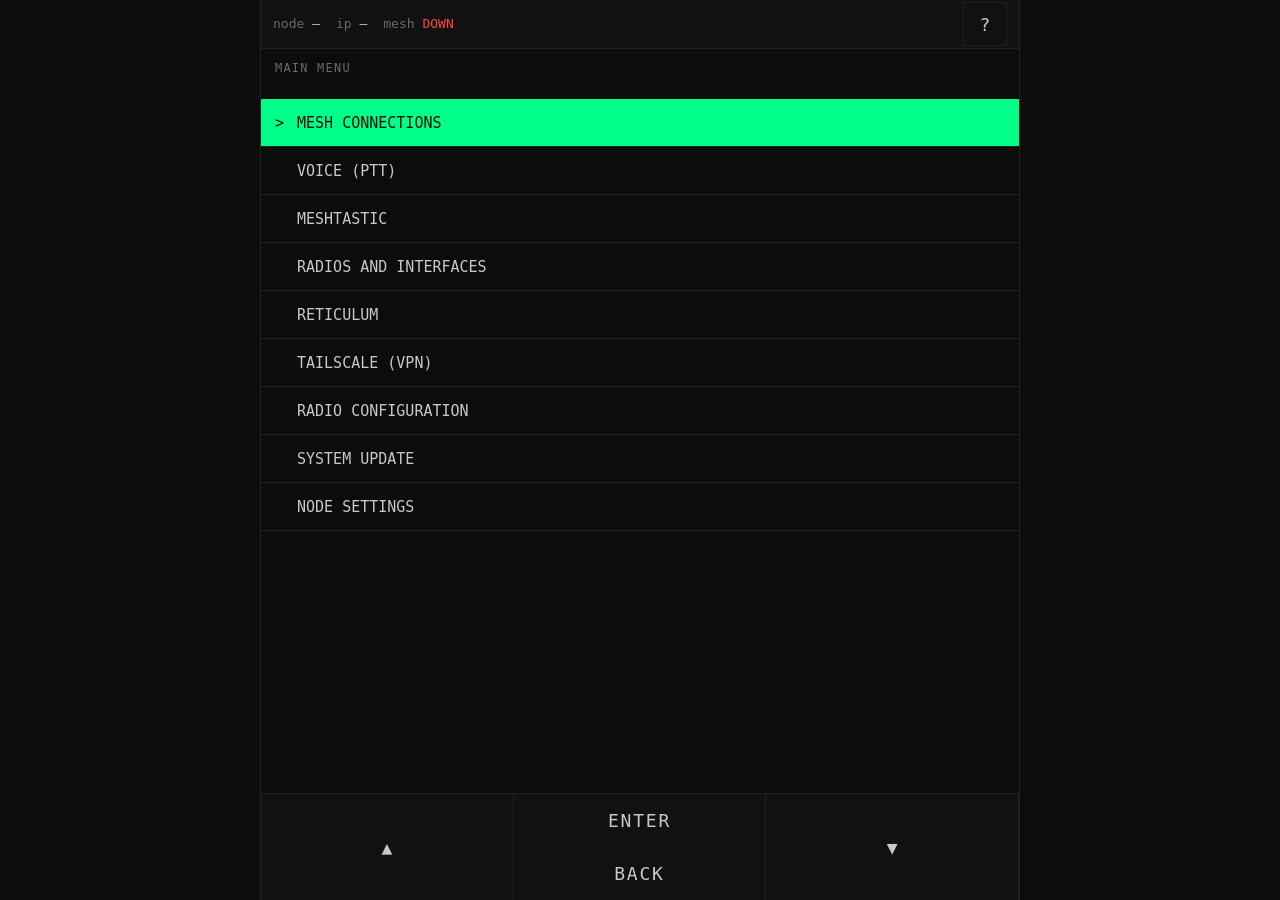
==== commit 3f065706: "fix(web): move ? help out of the control bar; explain common config settings The previous commit put" ====
--- a/nucleusd/web/index.html
+++ b/nucleusd/web/index.html
@@ -22,6 +22,9 @@
       <span><span class="k">node</span> <span class="v" id="h-node">—</span></span>
       <span><span class="k">ip</span> <span class="v" id="h-ip">—</span></span>
       <span><span class="k">mesh</span> <span class="v" id="h-mesh">—</span></span>
+      <!-- Help sits in the header, not the control bar, so the bottom
+           controls stay large and evenly sized for thumbs. -->
+      <button id="c-help" title="Help (h)">?</button>
     </div>
 
     <!-- Only this scrolls; header, compose dock and control bar are fixed. -->
@@ -32,11 +35,10 @@
     <div id="compose-dock"></div>
 
     <!-- Fixed control set, identical on every page. -->
-    <div id="ctrl" class="has-help">
+    <div id="ctrl">
       <button id="c-up" title="Up (↑)">&#9650;</button>
       <button id="c-enter" title="Enter (Enter)">ENTER</button>
       <button id="c-down" title="Down (↓)">&#9660;</button>
-      <button id="c-help" title="Help (h)">?</button>
       <button id="c-back" title="Back (Esc)">BACK</button>
     </div>
   </div>
--- a/nucleusd/web/cli.css
+++ b/nucleusd/web/cli.css
@@ -206,6 +206,16 @@
 #hdr .up { color: var(--ok); }
 #hdr .down { color: var(--off); }
 #hdr .warn { color: var(--warn); }
+/* ? help key: top-right of the fixed header, kept out of the control bar so
+   the bottom controls stay even. 44px min tap target for phones. */
+#c-help {
+  margin-left: auto;
+  min-width: 44px; min-height: 44px; margin-top: -6px; margin-bottom: -6px;
+  background: transparent; color: var(--text-primary);
+  border: 1px solid var(--border-color); border-radius: 0;
+  font-family: inherit; font-size: calc(18px * var(--fscale)); cursor: pointer;
+}
+#c-help:active { background: var(--accent); color: var(--on-accent); }
 #hdr .title {
   font-weight: bold;
   letter-spacing: .12em;
@@ -460,16 +470,6 @@
   grid-area: back; border-top: 1px solid var(--border-color);
   font-size: calc(14px * var(--fscale)); letter-spacing: .1em; color: var(--text-secondary);
 }
-/* Shell control bar with the ? help key beside BACK (index.html only; the
-   standalone voice handset keeps the plain BACK-only bar). */
-#ctrl.has-help {
-  grid-template-columns: 1fr .35fr .65fr 1fr;
-  grid-template-areas: "up enter enter down" "up help back down";
-}
-#c-help {
-  grid-area: help; border-top: 1px solid var(--border-color);
-  font-size: calc(14px * var(--fscale)); color: var(--text-secondary);
-}
 
 /* Help panel (? key): the manual's Quick help for the current page. */
 .content.help-panel {
